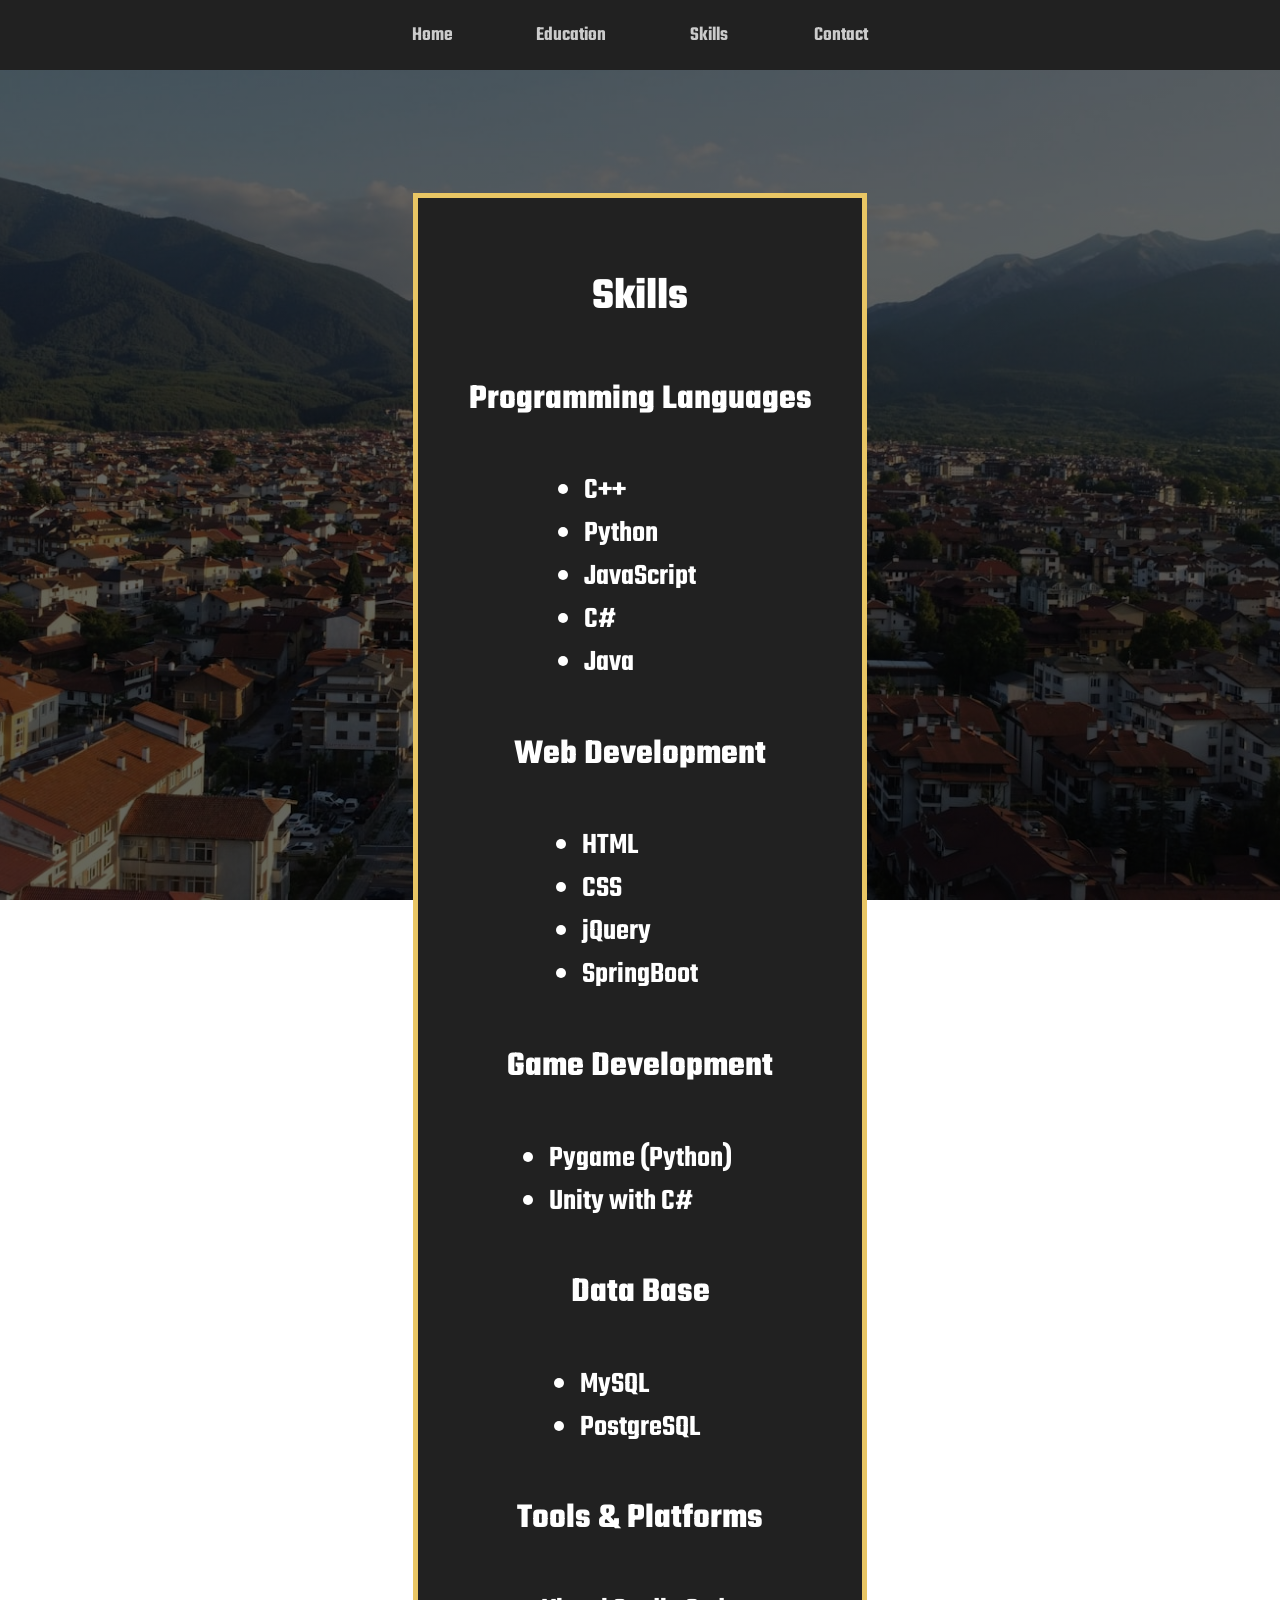
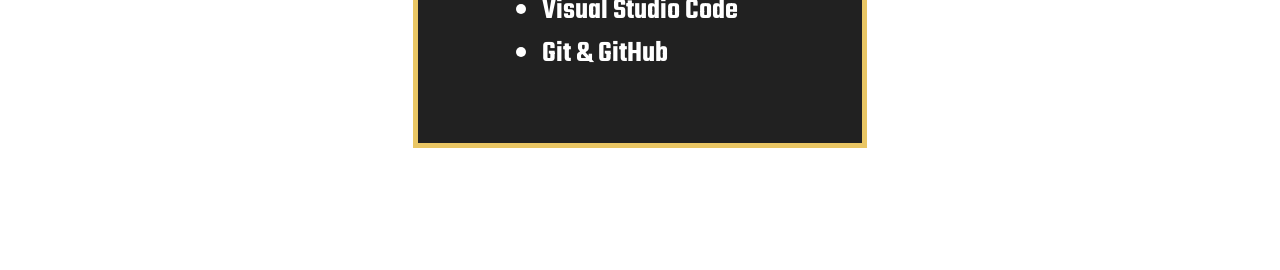
==== skills.html @ da39d9cf "Add files via upload" ====
<!DOCTYPE html>
<html lang="en">
<head>
    <meta charset="UTF-8">
    <meta name="viewport" content="width=device-width, initial-scale=1.0">
    <link rel="stylesheet" href="skills.css">
    <title>Document</title>
    <link rel="preconnect" href="https://fonts.googleapis.com">
    <link href="https://fonts.googleapis.com/css2?family=Anta&family=Teko:wght@300..700&display=swap" rel="stylesheet">
</head>
<body>
    
    <div id="navbar">

        <div class="sections"><a href="index.html">Home</a></div>
        <div class="sections"><a href="education.html">Education</a></div>
        <div class="sections"><a href="skills.html">Skills</a></div>
        <div class="sections"><a href="contact.html">Contact</a></div>

    </div>

    <div id="mainbody">
        <div id="innerBox">
            <h2>Skills</h2>
  
            <h3>Programming Languages</h3>
            <ul>
                <li>C++</li>
                <li>Python</li>
                <li>JavaScript</li>
                <li>C#</li>
                <li>Java</li>
            </ul>

            <h3>Web Development</h3>
            <ul>
                <li>HTML</li>
                <li>CSS</li>
                <li>jQuery</li>
                <li>SpringBoot</li>
            </ul>

            <h3>Game Development</h3>
            <ul>
                <li>Pygame (Python)</li>
                <li>Unity with C#</li>
            </ul>

            <h3>Data Base</h3>
            <ul>
                <li>MySQL</li>
                <li>PostgreSQL</li>
            </ul>

            <h3>Tools & Platforms</h3>
            <ul>
                <li>Visual Studio Code</li>
                <li>Git & GitHub</li>
            </ul>
        </div>
    </div>



</body>
</html>
---- skills.css ----
*{
    padding: 0;
    margin: 0;
    /*outline: red 1px dashed;*/
    border: none;
}

a{
    text-decoration: none;
}

:root{
    --yellowish:#e9c664;
    --grayish:rgba(231, 231, 231, 0.863);
    --darkgray: rgb(54, 54, 54);
    --backgroundgray: rgb(33,33,33);
}

body{
    font-family: "Teko", sans-serif;
    font-optical-sizing: auto;
    font-weight: 600;
    font-style: normal;
}

/* Navbar ------------------------------------------------------------------------------------------------------*/



#navbar{
    background-color: var(--backgroundgray);
    width: 100%;
    height: 70px;
    display: flex;
    justify-content: center;
    align-items: center;
    gap: 6.5%;
}


.sections a{
    color:var(--grayish);
}

.sections{
    flex: 0.05;
    font-size: 20px;
}

.sections a:hover{
    transition: color 0.4s ease-in;
    color: var(--yellowish);
}

#mainbody{
    width: 100%;
    height: 200vh;
    background-position: center;
    background-size: cover;
    background-image: linear-gradient(rgba(0, 0, 0, 0.6), rgba(0, 0, 0, 0.6)), 
                      url(photo-1720959622076-a2a09dc4afbc.jpeg);
    background-attachment: fixed;

    display: flex;
    justify-content: center;
    align-items: center;
    text-align: left;
    color: white;
    font-size: 30px;
}

#innerBox{
    display: flex;
    justify-content: center;
    align-items: center;
    flex-direction: column;
    text-align: left;
    gap: 3%;
    background-color: var(--backgroundgray);
    width: 30%;
    height: 165vh;
    border:#e9c664 5px solid;
    padding: 30px;
}
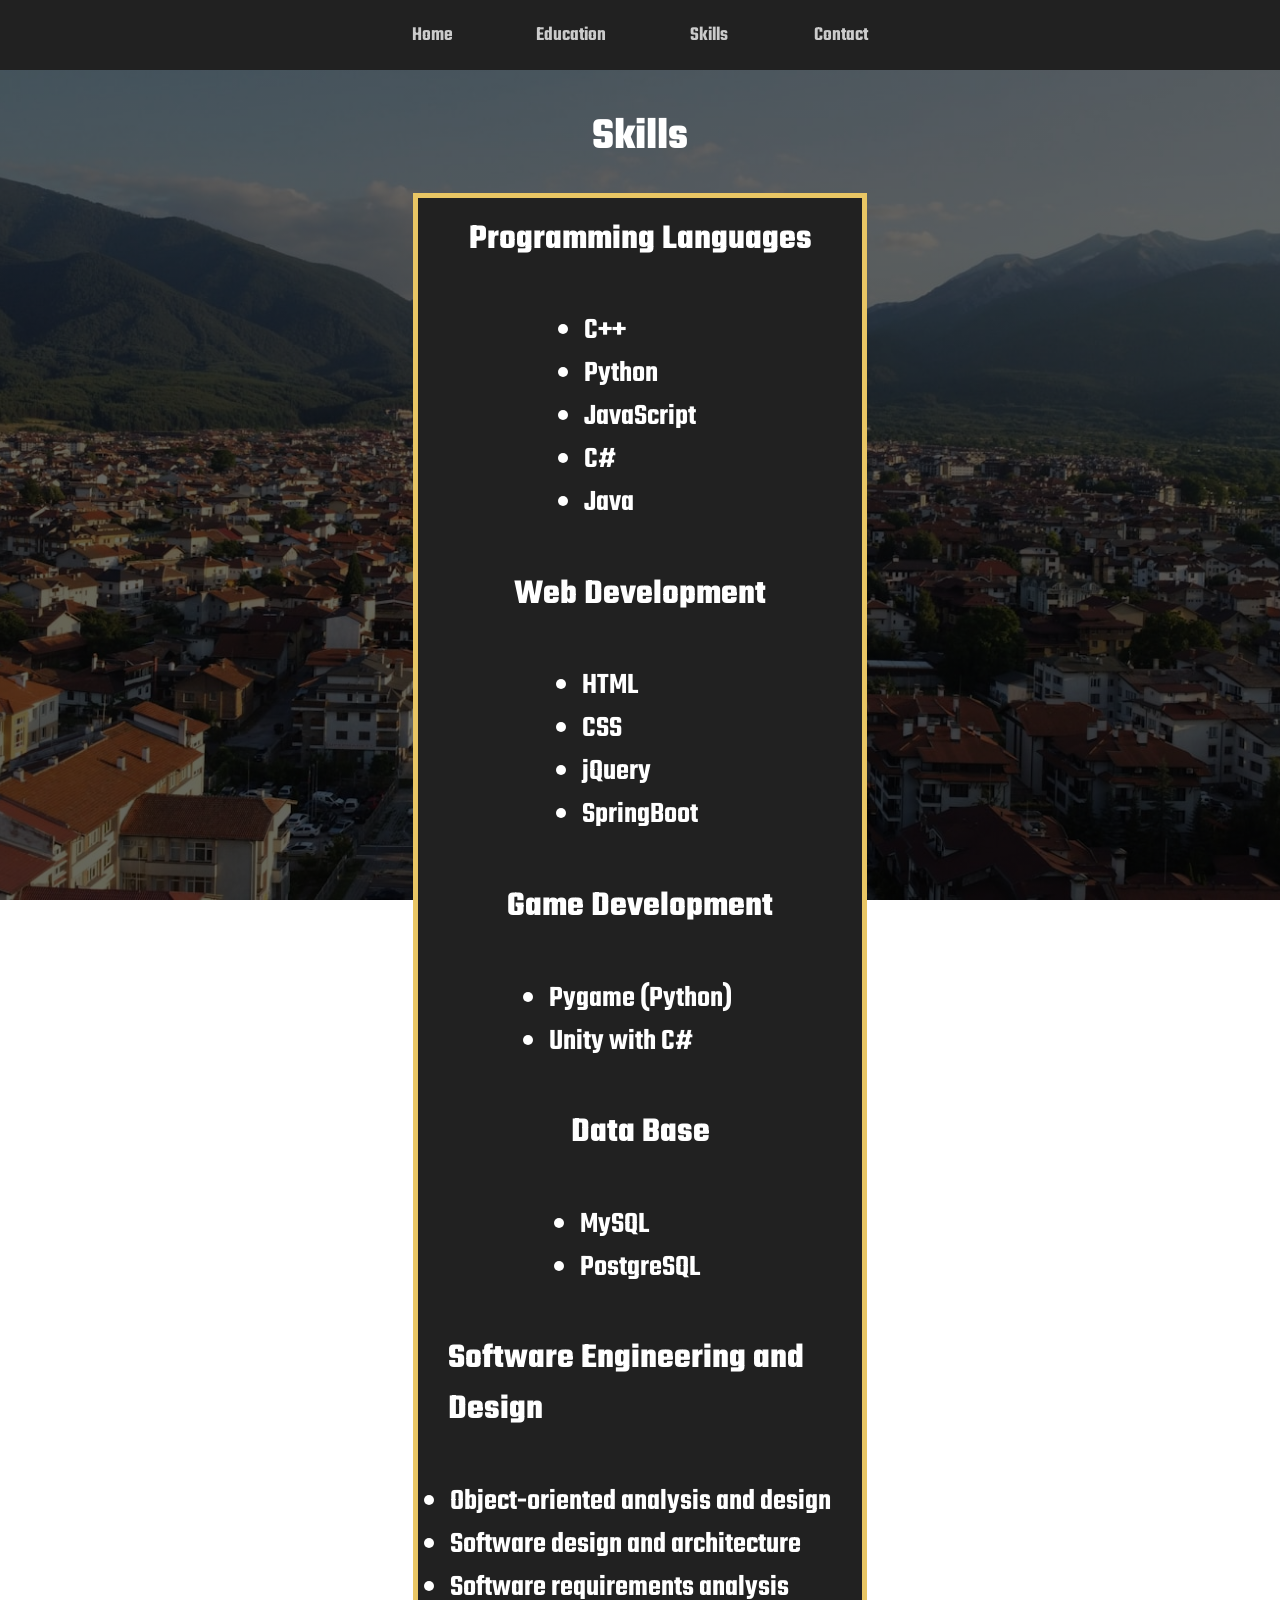
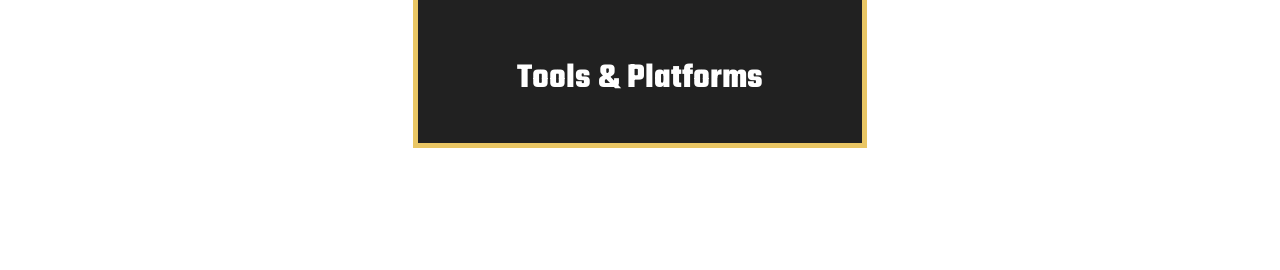
==== commit cf164745: "Update skills.html" ====
--- a/skills.html
+++ b/skills.html
@@ -52,6 +52,13 @@
                 <li>PostgreSQL</li>
             </ul>
 
+            <h3>Software Engineering and Design</h3>
+            <ul>
+                <li>Object-oriented analysis and design</li>
+                <li>Software design and architecture</li>
+                <li>Software requirements analysis</li>
+            </ul>
+
             <h3>Tools & Platforms</h3>
             <ul>
                 <li>Visual Studio Code</li>
@@ -63,4 +70,4 @@
 
 
 </body>
-</html>+</html>
